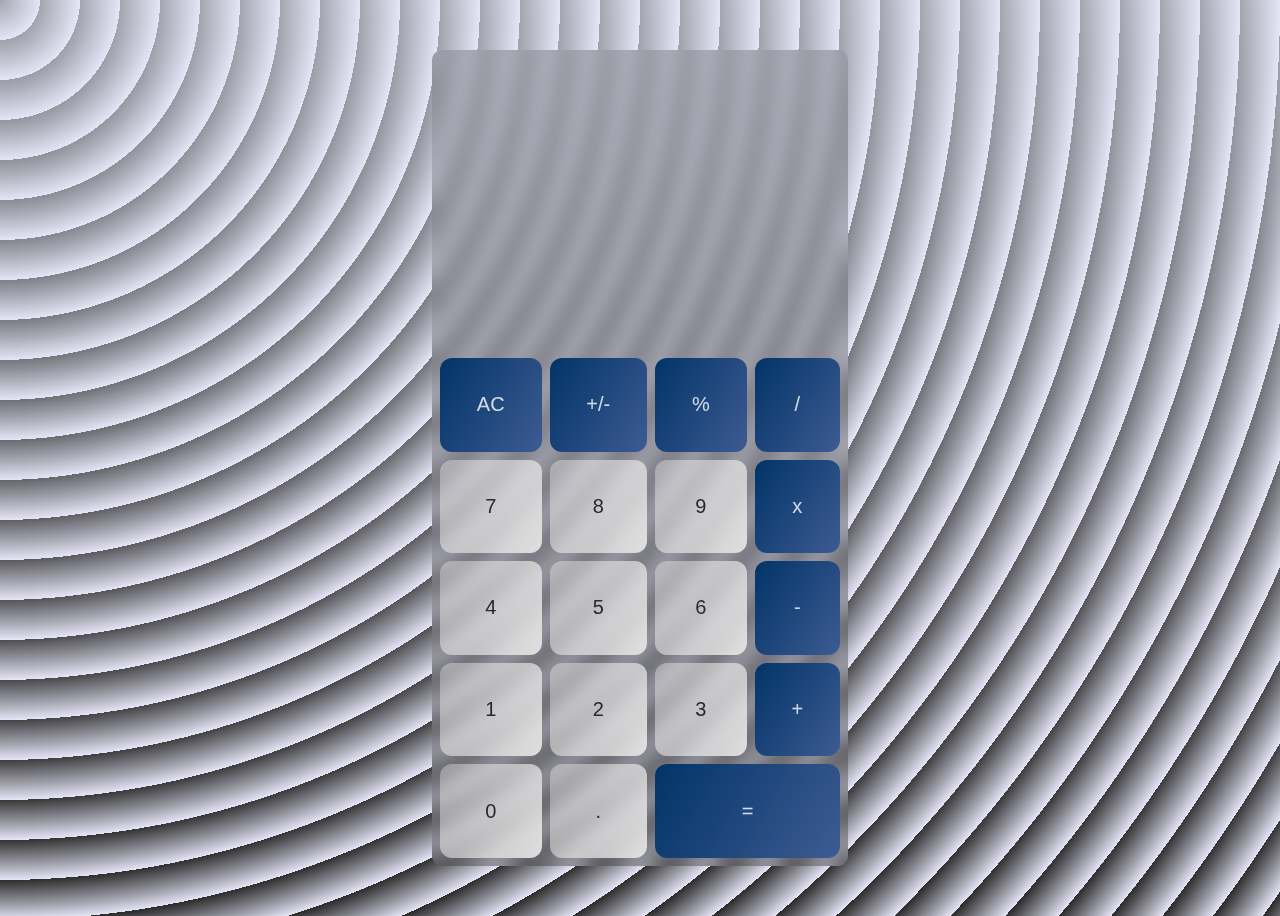
==== index.html @ 229dd199 "chage names of files" ====
<!DOCTYPE html>
<html lang="en">
<head>
    <meta charset="UTF-8">
    <meta name="viewport" content="width=device-width, initial-scale=1.0">
    <link rel="stylesheet" href="index.css">
    <script defer type="text/javascript" src="index.js"></script>
    <title>Calculadora</title>
</head>
<body>
    <div class="all">
        <div class="display">
        <span id="calculo"></span>
        <span id="resultado"></span>
        </div>
        <div class="buttons-container">
            <button class="btn btn-operator" onclick="limpar()">AC</button>
            <button class="btn btn-operator" onclick="mudar_sinal()">+/-</button>
            <button class="btn btn-operator" value="%" onclick="user_input_operator(this)">%</button>
            <button class="btn btn-operator" value="/" onclick="user_input_operator(this)">/</button>
            <button class="btn btn-digit" value="7" onclick="user_input_digit(this)">7</button>
            <button class="btn btn-digit" value="8" onclick="user_input_digit(this)">8</button>
            <button class="btn btn-digit" value="9" onclick="user_input_digit(this)">9</button>
            <button class="btn btn-operator" value="*" onclick="user_input_operator(this)">x</button>
            <button class="btn btn-digit" value="4" onclick="user_input_digit(this)">4</button>
            <button class="btn btn-digit" value="5" onclick="user_input_digit(this)">5</button>
            <button class="btn btn-digit" value="6" onclick="user_input_digit(this)">6</button>
            <button class="btn btn-operator" value="-" onclick="user_input_operator(this)">-</button>
            <button class="btn btn-digit" value="1" onclick="user_input_digit(this)">1</button>
            <button class="btn btn-digit" value="2" onclick="user_input_digit(this)">2</button>
            <button class="btn btn-digit" value="3" onclick="user_input_digit(this)">3</button>
            <button class="btn btn-operator" value="+" onclick="user_input_operator(this)">+</button>
            <button class="btn btn-digit" value="0" onclick="user_input_digit(this)">0</button>
            <button class="btn btn-digit" value="." onclick="user_input_point(this)">.</button>
            <button class="btn btn-operator" id="equal-btn" onclick="calcular()">=</button>
        </div>
    </div>
</body>
</html>
---- index.css ----
body{
    display: flex;
    justify-content: center;
    align-items: center;
    height: 100vh;
    background-color: #e5e5f7;
    background-image:  repeating-radial-gradient( circle at 0 0, transparent 0, #e5e5f7 40px ), repeating-linear-gradient( #29292955, #292929 );
    font-family: 'Gabarito', sans-serif;
}

.all{
    width: 400px;
    height: 800px;
    border-radius: 12px;
    padding: 8px;
    background: #29292933;
    backdrop-filter: blur( 10px );
    -webkit-backdrop-filter: blur( 10px );
    border-radius: 10px;
}

.display{
    height: 300px;
    display: flex;
    flex-direction: column;
    justify-content: flex-end;
    align-items: flex-end;
    gap: 12px;
}

span{
    font-size: 38px;
}

#calculo{
    color: #303030cc;
}

#resultado{
    margin-bottom: 26px;
    color: #ffffffb3;
}


.buttons-container{
    display: grid;
    grid-template-columns: repeat(4, auto);
    grid-template-rows: repeat(5, auto);
    gap: 8px;
    height: 500px;
}

.btn{
    border-radius: 12px;
    border: none;
    font-size: 20px;
}

#equal-btn{
    grid-area: 5 / 3 / 5 / span 2;
}

.btn-digit{
    background: rgb(255,255,255);
    background: linear-gradient(120deg, rgba(255,255,255,0.3) 0%, rgba(224,224,224,1) 100%);
    color: #292929;
}

.btn-operator{
    background: rgb(2,52,103);
    background: linear-gradient(120deg, rgba(2,52,103,1) 0%, rgba(61,91,147,1) 100%);
    color: rgba(255, 255, 255, 0.8);
}

.btn-digit:hover{
    background: #a1b8f8;
}

.btn-operator:hover{
    background: #336699;
}
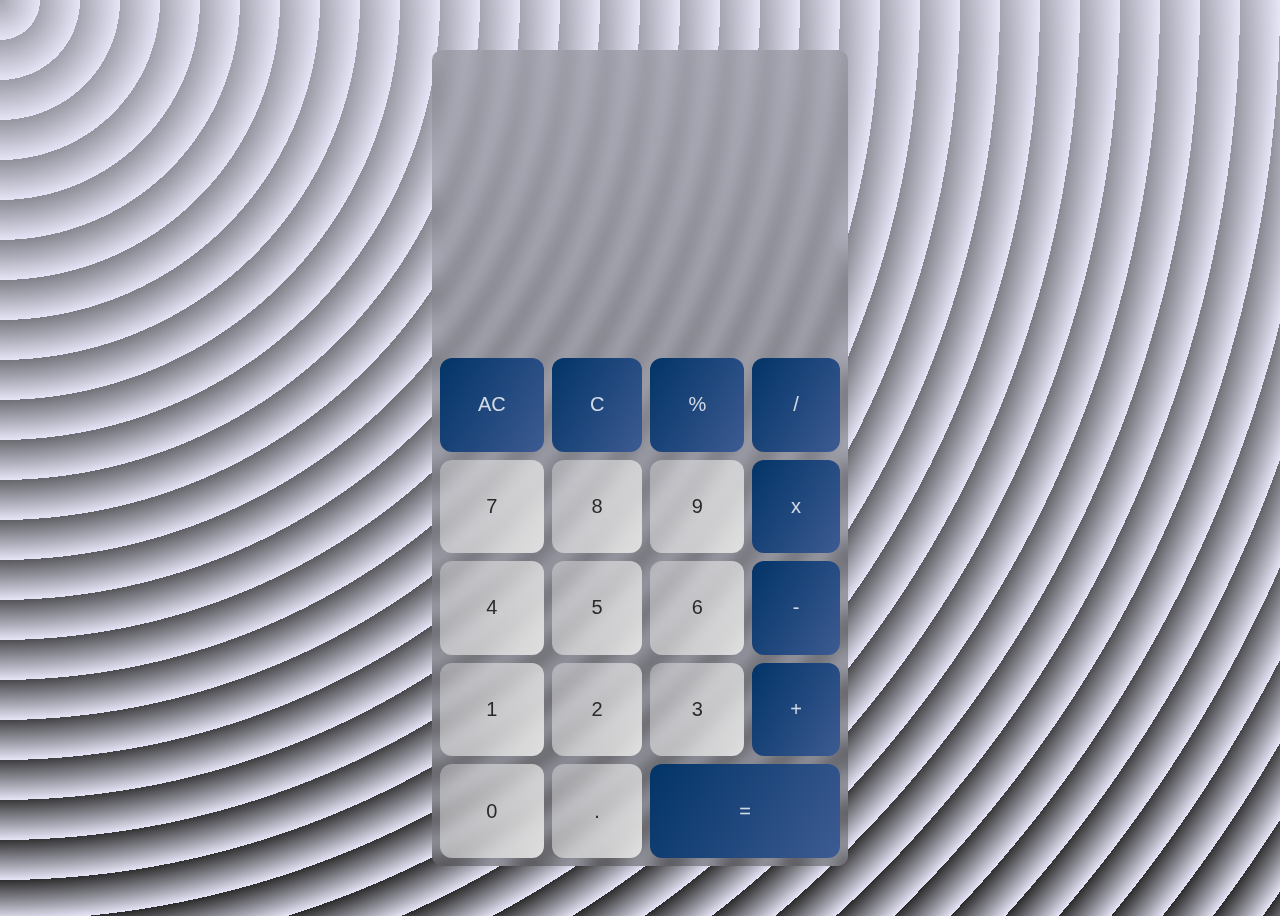
==== commit b44fc01f: "fixes" ====
--- a/index.html
+++ b/index.html
@@ -15,7 +15,7 @@
         </div>
         <div class="buttons-container">
             <button class="btn btn-operator" onclick="limpar()">AC</button>
-            <button class="btn btn-operator" onclick="mudar_sinal()">+/-</button>
+            <button class="btn btn-operator" onclick="apagar_ultimo()">C</button>
             <button class="btn btn-operator" value="%" onclick="user_input_operator(this)">%</button>
             <button class="btn btn-operator" value="/" onclick="user_input_operator(this)">/</button>
             <button class="btn btn-digit" value="7" onclick="user_input_digit(this)">7</button>
@@ -25,7 +25,7 @@
             <button class="btn btn-digit" value="4" onclick="user_input_digit(this)">4</button>
             <button class="btn btn-digit" value="5" onclick="user_input_digit(this)">5</button>
             <button class="btn btn-digit" value="6" onclick="user_input_digit(this)">6</button>
-            <button class="btn btn-operator" value="-" onclick="user_input_operator(this)">-</button>
+            <button class="btn btn-operator" value="-" onclick="user_input_minus(this)">-</button>
             <button class="btn btn-digit" value="1" onclick="user_input_digit(this)">1</button>
             <button class="btn btn-digit" value="2" onclick="user_input_digit(this)">2</button>
             <button class="btn btn-digit" value="3" onclick="user_input_digit(this)">3</button>
--- a/index.css
+++ b/index.css
@@ -30,6 +30,11 @@
 
 span{
     font-size: 38px;
+    width: 400px;
+    text-align: right;
+    white-space: nowrap;
+    overflow: hidden;
+    text-overflow: ellipsis;
 }
 
 #calculo{
